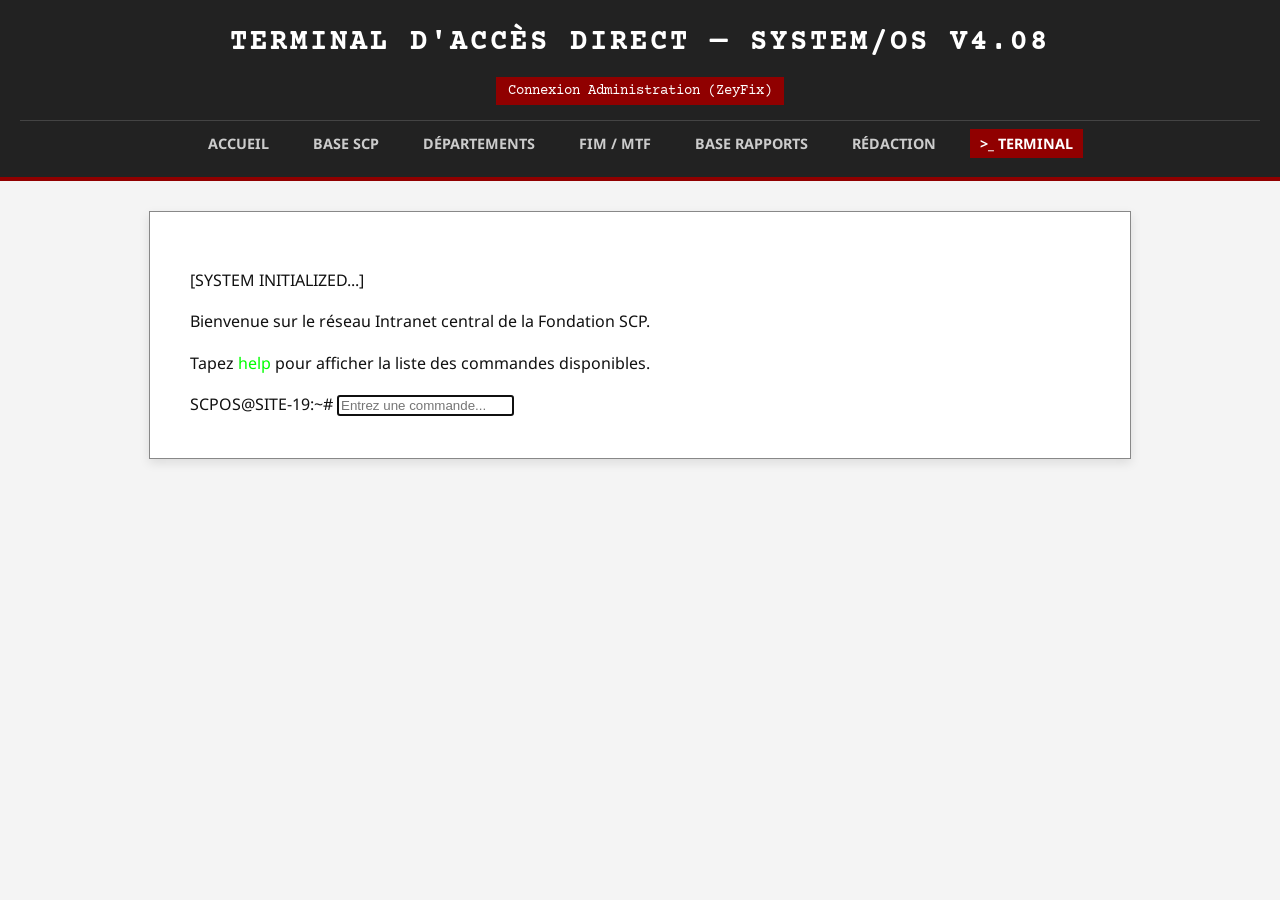
==== console.html @ fb1fac35 "Create console.html" ====
<!DOCTYPE html>
<html lang="fr">
<head>
  <meta charset="UTF-8">
  <title>Fondation SCP - Terminal O5</title>
  <link rel="stylesheet" href="css/style.css">
</head>
<body class="scp-theme console-mode">
  <header>
    <h1>TERMINAL D'ACCÈS DIRECT — SYSTEM/OS v4.08</h1>
    <div id="authStatus"></div>
    <nav>
      <a href="index.html">Accueil</a>
      <a href="scps.html">Base SCP</a>
      <a href="departements.html">Départements</a>
      <a href="mtf.html">FIM / MTF</a>
      <a href="rapport.html">Base Rapports</a>
      <a href="redaction.html">Rédaction</a>
      <a href="console.html" class="active">>_ TERMINAL</a>
    </nav>
  </header>

  <main class="console-container">
    <div id="terminalOutput">
      <p>[SYSTEM INITIALIZED...]</p>
      <p>Bienvenue sur le réseau Intranet central de la Fondation SCP.</p>
      <p>Tapez <span style="color:#00ff00;">help</span> pour afficher la liste des commandes disponibles.</p>
    </div>
    
    <div class="command-line">
      <span class="prompt">SCPOS@SITE-19:~#</span>
      <input type="text" id="cliInput" autofocus placeholder="Entrez une commande..." autocomplete="off">
    </div>
  </main>

  <script src="js/app.js"></script>
</body>
</html>
---- css/style.css ----
/* DESIGN STRICT FONDATION SCP - STYLE WIKIDOT INTRA-SITE */
@import url('https://fonts.googleapis.com/css2?family=Courier+Prime:ital,wght@0,400;0,700;1,400&family=Noto+Sans:wght@400;700&display=swap');

:root {
  --scp-bg: #f4f4f4;
  --scp-text: #111111;
  --scp-red: #900000;
  --scp-border: #888888;
  --scp-dark-bg: #1a1a1a;
  --scp-card-bg: #ffffff;
  --scp-header-bg: #222222;
}

body.scp-theme {
  background-color: var(--scp-bg);
  color: var(--scp-text);
  font-family: 'Noto Sans', sans-serif;
  margin: 0;
  padding: 0;
  line-height: 1.6;
}

/* Header & Navigation */
header {
  background-color: var(--scp-header-bg);
  border-bottom: 4px solid var(--scp-red);
  color: #ffffff;
  padding: 20px;
  text-align: center;
}

header h1 {
  font-family: 'Courier Prime', monospace;
  font-size: 1.8rem;
  letter-spacing: 3px;
  margin: 0 0 10px 0;
  color: #ffffff;
  text-transform: uppercase;
}

#authStatus button {
  background-color: var(--scp-red);
  color: white;
  border: none;
  padding: 6px 12px;
  font-size: 0.85rem;
  cursor: pointer;
  font-family: 'Courier Prime', monospace;
}

nav {
  margin-top: 15px;
  border-top: 1px solid #444;
  padding-top: 10px;
}

nav a {
  color: #cccccc;
  text-decoration: none;
  margin: 0 10px;
  padding: 5px 10px;
  font-weight: bold;
  font-size: 0.9rem;
  text-transform: uppercase;
}

nav a:hover, nav a.active {
  color: #ffffff;
  background-color: var(--scp-red);
}

/* Container Principal */
main {
  max-width: 900px;
  margin: 30px auto;
  background: var(--scp-card-bg);
  padding: 40px;
  border: 1px solid var(--scp-border);
  box-shadow: 0 4px 10px rgba(0,0,0,0.1);
}

h2 {
  font-family: 'Courier Prime', monospace;
  color: var(--scp-red);
  border-bottom: 2px solid var(--scp-red);
  padding-bottom: 5px;
  text-transform: uppercase;
}

/* Bannières et Avertissements Officiels */
.warning-banner {
  border: 3px double var(--scp-red);
  background-color: #fff0f0;
  padding: 15px;
  text-align: center;
  margin-bottom: 25px;
}

.warning-banner h2 {
  border: none;
  margin-top: 0;
}

/* Cartes Départements & FIM */
.dept-card, .mtf-card, .report-card {
  border: 1px solid #ccc;
  background-color: #fcfcfc;
  padding: 15px;
  margin-bottom: 15px;
  border-left: 5px solid var(--scp-red);
}

.dept-card h4, .mtf-card h4, .report-card h3 {
  margin-top: 0;
  color: #000;
  font-family: 'Courier Prime', monospace;
  font-size: 1.1rem;
}

/* Formulaire de Rédaction Strict */
.form-group {
  margin-bottom: 18px;
}

.form-group label {
  display: block;
  font-weight: bold;
  font-family: 'Courier Prime', monospace;
  margin-bottom: 5px;
  text-transform: uppercase;
}

.form-group input, .form-group select, .form-group textarea {
  width: 100%;
  padding: 10px;
  border: 1px solid #777;
  background-color: #fdfdfd;
  font-family: 'Courier Prime', monospace;
  font-size: 0.95rem;
  box-sizing: border-box;
}

.form-group textarea {
  resize: vertical;
}

.button-group button, .filters button {
  background-color: #333;
  color: #fff;
  border: none;
  padding: 10px 20px;
  font-family: 'Courier Prime', monospace;
  cursor: pointer;
  text-transform: uppercase;
  margin-right: 10px;
}

.button-group button#submitBtn {
  background-color: var(--scp-red);
}

.button-group button:hover, .filters button:hover {
  opacity: 0.9;
}

.delete-btn {
  background-color: #cc0000;
  color: white;
  border: none;
  padding: 5px 10px;
  cursor: pointer;
  font-family: 'Courier Prime', monospace;
  margin-top: 10px;
}

footer {
  text-align: center;
  font-family: 'Courier Prime', monospace;
  font-size: 0.8rem;
  color: #666;
  margin: 30px 0;
}
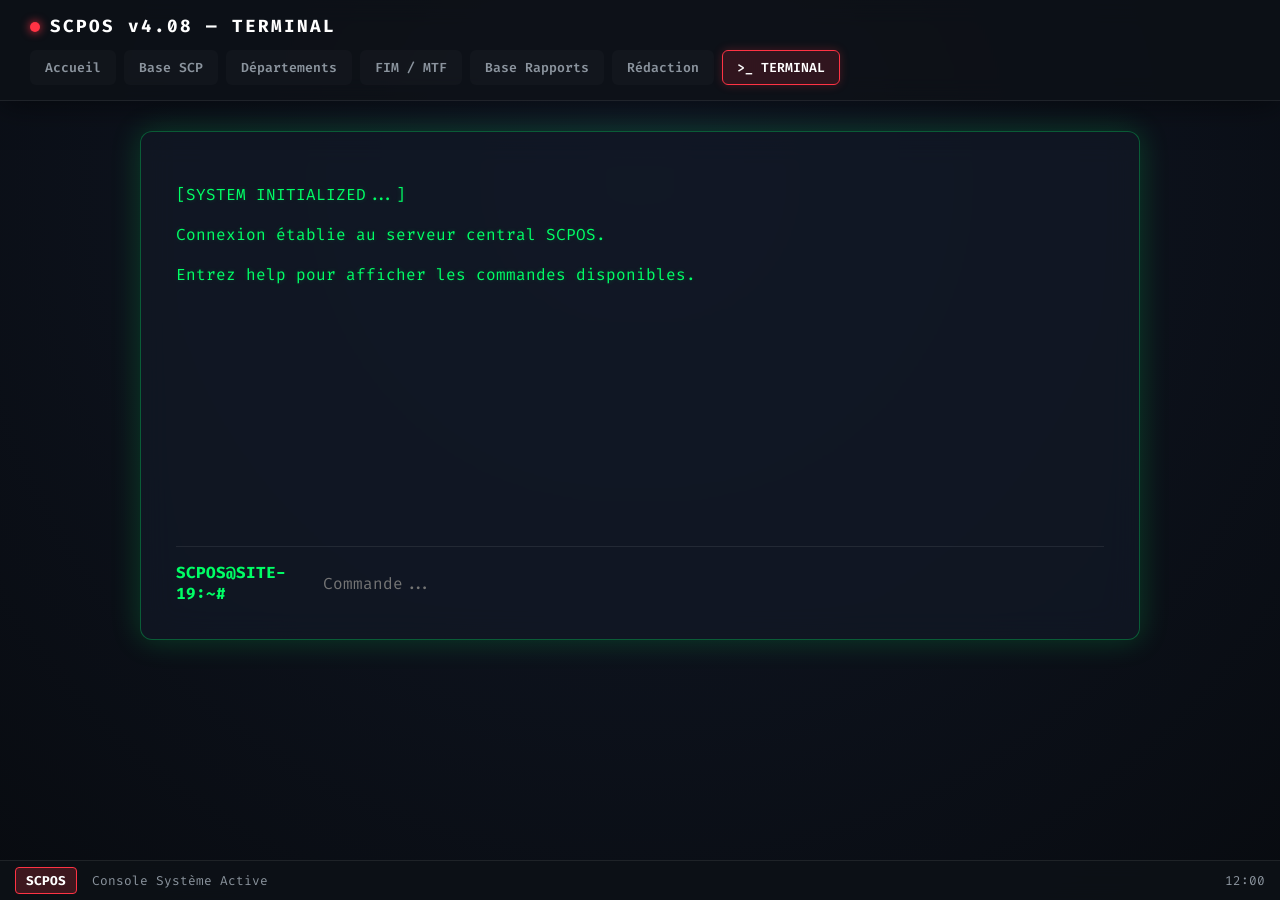
==== commit ce36035a: "Update console.html" ====
--- a/console.html
+++ b/console.html
@@ -2,13 +2,15 @@
 <html lang="fr">
 <head>
   <meta charset="UTF-8">
-  <title>Fondation SCP - Terminal O5</title>
+  <title>SCPOS — Terminal</title>
   <link rel="stylesheet" href="css/style.css">
 </head>
 <body class="scp-theme console-mode">
   <header>
-    <h1>TERMINAL D'ACCÈS DIRECT — SYSTEM/OS v4.08</h1>
-    <div id="authStatus"></div>
+    <div class="os-bar">
+      <h1>SCPOS v4.08 — TERMINAL</h1>
+      <div id="authStatus"></div>
+    </div>
     <nav>
       <a href="index.html">Accueil</a>
       <a href="scps.html">Base SCP</a>
@@ -23,15 +25,23 @@
   <main class="console-container">
     <div id="terminalOutput">
       <p>[SYSTEM INITIALIZED...]</p>
-      <p>Bienvenue sur le réseau Intranet central de la Fondation SCP.</p>
-      <p>Tapez <span style="color:#00ff00;">help</span> pour afficher la liste des commandes disponibles.</p>
+      <p>Connexion établie au serveur central SCPOS.</p>
+      <p>Entrez <span style="color:#00ff66;">help</span> pour afficher les commandes disponibles.</p>
     </div>
     
     <div class="command-line">
       <span class="prompt">SCPOS@SITE-19:~#</span>
-      <input type="text" id="cliInput" autofocus placeholder="Entrez une commande..." autocomplete="off">
+      <input type="text" id="cliInput" autofocus placeholder="Commande..." autocomplete="off">
     </div>
   </main>
+
+  <div class="taskbar">
+    <div class="taskbar-left">
+      <span class="start-btn">SCPOS</span>
+      <span>Console Système Active</span>
+    </div>
+    <div class="taskbar-right" id="clock">12:00</div>
+  </div>
 
   <script src="js/app.js"></script>
 </body>
--- a/css/style.css
+++ b/css/style.css
@@ -1,182 +1,368 @@
-/* DESIGN STRICT FONDATION SCP - STYLE WIKIDOT INTRA-SITE */
-@import url('https://fonts.googleapis.com/css2?family=Courier+Prime:ital,wght@0,400;0,700;1,400&family=Noto+Sans:wght@400;700&display=swap');
+@import url('https://fonts.googleapis.com/css2?family=Fira+Code:wght@400;500;700&family=Inter:wght@300;400;600;700&display=swap');
 
 :root {
-  --scp-bg: #f4f4f4;
-  --scp-text: #111111;
-  --scp-red: #900000;
-  --scp-border: #888888;
-  --scp-dark-bg: #1a1a1a;
-  --scp-card-bg: #ffffff;
-  --scp-header-bg: #222222;
+  --bg-os: #080b10;
+  --panel-bg: rgba(18, 24, 38, 0.75);
+  --panel-border: rgba(255, 255, 255, 0.08);
+  --accent-red: #ff3344;
+  --accent-green: #00ff66;
+  --text-main: #e6edf3;
+  --text-dim: #8b949e;
+  --glow-red: rgba(255, 51, 68, 0.25);
+  --glow-green: rgba(0, 255, 102, 0.2);
+}
+
+* {
+  box-sizing: border-box;
 }
 
 body.scp-theme {
-  background-color: var(--scp-bg);
-  color: var(--scp-text);
-  font-family: 'Noto Sans', sans-serif;
+  background: var(--bg-os) radial-gradient(circle at 50% 20%, #111827 0%, #080b10 100%);
+  color: var(--text-main);
+  font-family: 'Inter', sans-serif;
   margin: 0;
-  padding: 0;
-  line-height: 1.6;
-}
-
-/* Header & Navigation */
+  padding-bottom: 70px;
+  min-height: 100vh;
+}
+
+/* Animations globale */
+@keyframes fadeIn {
+  from { opacity: 0; transform: translateY(12px); }
+  to { opacity: 1; transform: translateY(0); }
+}
+
+/* Header & Navigation OS */
 header {
-  background-color: var(--scp-header-bg);
-  border-bottom: 4px solid var(--scp-red);
-  color: #ffffff;
+  background: rgba(13, 17, 23, 0.85);
+  backdrop-filter: blur(12px);
+  border-bottom: 1px solid var(--panel-border);
+  padding: 15px 30px;
+  position: sticky;
+  top: 0;
+  z-index: 100;
+  box-shadow: 0 4px 30px rgba(0,0,0,0.5);
+}
+
+.os-bar {
+  display: flex;
+  justify-content: space-between;
+  align-items: center;
+  margin-bottom: 12px;
+}
+
+header h1 {
+  font-family: 'Fira Code', monospace;
+  font-size: 1.1rem;
+  letter-spacing: 2px;
+  margin: 0;
+  color: #fff;
+  display: flex;
+  align-items: center;
+  gap: 10px;
+}
+
+header h1::before {
+  content: '';
+  display: inline-block;
+  width: 10px;
+  height: 10px;
+  background-color: var(--accent-red);
+  border-radius: 50%;
+  box-shadow: 0 0 10px var(--accent-red);
+}
+
+#authStatus button {
+  background: rgba(255, 51, 68, 0.15);
+  color: var(--accent-red);
+  border: 1px solid var(--accent-red);
+  padding: 6px 14px;
+  font-size: 0.8rem;
+  font-weight: 600;
+  border-radius: 4px;
+  cursor: pointer;
+  font-family: 'Fira Code', monospace;
+  transition: all 0.25s ease;
+}
+
+#authStatus button:hover {
+  background: var(--accent-red);
+  color: #fff;
+  box-shadow: 0 0 15px var(--glow-red);
+}
+
+nav {
+  display: flex;
+  gap: 8px;
+  flex-wrap: wrap;
+}
+
+nav a {
+  color: var(--text-dim);
+  text-decoration: none;
+  padding: 8px 14px;
+  border-radius: 6px;
+  font-weight: 600;
+  font-size: 0.82rem;
+  font-family: 'Fira Code', monospace;
+  border: 1px solid transparent;
+  transition: all 0.2s ease;
+  background: rgba(255, 255, 255, 0.02);
+}
+
+nav a:hover {
+  color: #fff;
+  background: rgba(255, 255, 255, 0.06);
+  border-color: var(--panel-border);
+}
+
+nav a.active {
+  color: #fff;
+  background: rgba(255, 51, 68, 0.15);
+  border-color: var(--accent-red);
+  box-shadow: 0 0 10px var(--glow-red);
+}
+
+/* Main Container (Fractions style Fenêtre OS) */
+main {
+  max-width: 1000px;
+  margin: 30px auto;
+  background: var(--panel-bg);
+  backdrop-filter: blur(16px);
+  padding: 35px;
+  border: 1px solid var(--panel-border);
+  border-radius: 12px;
+  box-shadow: 0 20px 50px rgba(0,0,0,0.6);
+  animation: fadeIn 0.4s cubic-bezier(0.16, 1, 0.3, 1);
+}
+
+h2 {
+  font-family: 'Fira Code', monospace;
+  color: #fff;
+  border-bottom: 1px solid var(--panel-border);
+  padding-bottom: 12px;
+  font-size: 1.2rem;
+  margin-top: 0;
+  display: flex;
+  align-items: center;
+  justify-content: space-between;
+}
+
+/* Bannière d'avertissement */
+.warning-banner {
+  border: 1px solid rgba(255, 51, 68, 0.4);
+  background: rgba(255, 51, 68, 0.08);
+  border-radius: 8px;
   padding: 20px;
   text-align: center;
-}
-
-header h1 {
-  font-family: 'Courier Prime', monospace;
-  font-size: 1.8rem;
-  letter-spacing: 3px;
-  margin: 0 0 10px 0;
-  color: #ffffff;
-  text-transform: uppercase;
-}
-
-#authStatus button {
-  background-color: var(--scp-red);
-  color: white;
-  border: none;
-  padding: 6px 12px;
-  font-size: 0.85rem;
-  cursor: pointer;
-  font-family: 'Courier Prime', monospace;
-}
-
-nav {
-  margin-top: 15px;
-  border-top: 1px solid #444;
-  padding-top: 10px;
-}
-
-nav a {
-  color: #cccccc;
-  text-decoration: none;
-  margin: 0 10px;
-  padding: 5px 10px;
-  font-weight: bold;
-  font-size: 0.9rem;
-  text-transform: uppercase;
-}
-
-nav a:hover, nav a.active {
-  color: #ffffff;
-  background-color: var(--scp-red);
-}
-
-/* Container Principal */
-main {
-  max-width: 900px;
-  margin: 30px auto;
-  background: var(--scp-card-bg);
-  padding: 40px;
-  border: 1px solid var(--scp-border);
-  box-shadow: 0 4px 10px rgba(0,0,0,0.1);
-}
-
-h2 {
-  font-family: 'Courier Prime', monospace;
-  color: var(--scp-red);
-  border-bottom: 2px solid var(--scp-red);
-  padding-bottom: 5px;
-  text-transform: uppercase;
-}
-
-/* Bannières et Avertissements Officiels */
-.warning-banner {
-  border: 3px double var(--scp-red);
-  background-color: #fff0f0;
-  padding: 15px;
-  text-align: center;
-  margin-bottom: 25px;
+  margin-bottom: 30px;
+  position: relative;
+  overflow: hidden;
 }
 
 .warning-banner h2 {
   border: none;
-  margin-top: 0;
-}
-
-/* Cartes Départements & FIM */
-.dept-card, .mtf-card, .report-card {
-  border: 1px solid #ccc;
-  background-color: #fcfcfc;
-  padding: 15px;
-  margin-bottom: 15px;
-  border-left: 5px solid var(--scp-red);
-}
-
-.dept-card h4, .mtf-card h4, .report-card h3 {
-  margin-top: 0;
+  color: var(--accent-red);
+  justify-content: center;
+  padding: 0;
+  margin-bottom: 8px;
+}
+
+/* Grilles & Cartes */
+.motto-grid, .scp-grid {
+  display: grid;
+  grid-template-columns: repeat(auto-fit, minmax(260px, 1fr));
+  gap: 16px;
+  margin-top: 20px;
+}
+
+.dept-card, .mtf-card, .report-card, .scp-card {
+  border: 1px solid var(--panel-border);
+  background: rgba(255, 255, 255, 0.02);
+  border-radius: 8px;
+  padding: 20px;
+  transition: all 0.25s ease;
+  position: relative;
+}
+
+.dept-card:hover, .mtf-card:hover, .scp-card:hover {
+  transform: translateY(-3px);
+  border-color: rgba(255, 255, 255, 0.2);
+  background: rgba(255, 255, 255, 0.04);
+  box-shadow: 0 10px 20px rgba(0,0,0,0.3);
+}
+
+/* Badges & Censures */
+.censor {
+  background: #000;
   color: #000;
-  font-family: 'Courier Prime', monospace;
-  font-size: 1.1rem;
-}
-
-/* Formulaire de Rédaction Strict */
+  user-select: none;
+  padding: 2px 6px;
+  border-radius: 3px;
+  transition: all 0.3s;
+  cursor: pointer;
+}
+
+.censor:hover, .censor.revealed {
+  background: rgba(255, 51, 68, 0.2);
+  color: var(--accent-red);
+}
+
+.class-badge {
+  padding: 3px 8px;
+  font-size: 0.7rem;
+  font-weight: 700;
+  color: #fff;
+  font-family: 'Fira Code', monospace;
+  border-radius: 4px;
+  float: right;
+  letter-spacing: 1px;
+}
+
+.class-badge.safe { background: rgba(46, 160, 67, 0.2); color: #3fb950; border: 1px solid #2ea043; }
+.class-badge.euclid { background: rgba(210, 153, 34, 0.2); color: #d29922; border: 1px solid #d29922; }
+.class-badge.keter { background: rgba(255, 51, 68, 0.2); color: var(--accent-red); border: 1px solid var(--accent-red); }
+
+/* Formulaires */
 .form-group {
-  margin-bottom: 18px;
+  margin-bottom: 20px;
 }
 
 .form-group label {
   display: block;
+  font-weight: 600;
+  font-family: 'Fira Code', monospace;
+  margin-bottom: 8px;
+  color: var(--text-dim);
+  font-size: 0.85rem;
+}
+
+.form-group input, .form-group select, .form-group textarea, .search-box input {
+  width: 100%;
+  padding: 12px;
+  border: 1px solid var(--panel-border);
+  border-radius: 6px;
+  background: rgba(8, 11, 16, 0.8);
+  color: #fff;
+  font-family: 'Fira Code', monospace;
+  font-size: 0.9rem;
+  transition: border-color 0.2s;
+}
+
+.form-group input:focus, .form-group select:focus, .form-group textarea:focus {
+  outline: none;
+  border-color: var(--accent-red);
+  box-shadow: 0 0 10px var(--glow-red);
+}
+
+.button-group button, .filters button {
+  background: rgba(255, 255, 255, 0.05);
+  color: #fff;
+  border: 1px solid var(--panel-border);
+  padding: 10px 18px;
+  font-family: 'Fira Code', monospace;
+  border-radius: 6px;
+  cursor: pointer;
+  margin-right: 8px;
+  margin-bottom: 8px;
+  transition: all 0.2s;
+}
+
+.button-group button:hover, .filters button:hover {
+  background: rgba(255, 255, 255, 0.1);
+  border-color: rgba(255, 255, 255, 0.3);
+}
+
+.button-group button#submitBtn {
+  background: var(--accent-red);
+  border-color: var(--accent-red);
+}
+
+.button-group button#submitBtn:hover {
+  box-shadow: 0 0 15px var(--glow-red);
+}
+
+/* TERMINAL OS MODE */
+body.console-mode main {
+  border-color: rgba(0, 255, 102, 0.3);
+  box-shadow: 0 0 30px var(--glow-green);
+}
+
+.console-container {
+  font-family: 'Fira Code', monospace;
+  position: relative;
+}
+
+#terminalOutput {
+  height: 380px;
+  overflow-y: auto;
+  border-bottom: 1px solid var(--panel-border);
+  margin-bottom: 15px;
+  padding-right: 10px;
+  color: var(--accent-green);
+  text-shadow: 0 0 5px var(--glow-green);
+  line-height: 1.5;
+}
+
+.command-line {
+  display: flex;
+  align-items: center;
+}
+
+.prompt {
+  color: var(--accent-green);
+  margin-right: 10px;
+  font-weight: 700;
+}
+
+#cliInput {
+  background: transparent;
+  border: none;
+  color: var(--accent-green);
+  font-family: 'Fira Code', monospace;
+  font-size: 1rem;
+  width: 100%;
+  outline: none;
+}
+
+/* Barre des tâches OS (Windows SCP) */
+.taskbar {
+  position: fixed;
+  bottom: 0;
+  left: 0;
+  right: 0;
+  height: 40px;
+  background: rgba(13, 17, 23, 0.95);
+  backdrop-filter: blur(10px);
+  border-top: 1px solid var(--panel-border);
+  display: flex;
+  align-items: center;
+  justify-content: space-between;
+  padding: 0 15px;
+  z-index: 1000;
+  font-family: 'Fira Code', monospace;
+  font-size: 0.8rem;
+  color: var(--text-dim);
+}
+
+.taskbar-left {
+  display: flex;
+  align-items: center;
+  gap: 15px;
+}
+
+.start-btn {
+  background: rgba(255, 51, 68, 0.2);
+  color: #fff;
+  border: 1px solid var(--accent-red);
+  padding: 4px 10px;
+  border-radius: 4px;
   font-weight: bold;
-  font-family: 'Courier Prime', monospace;
-  margin-bottom: 5px;
-  text-transform: uppercase;
-}
-
-.form-group input, .form-group select, .form-group textarea {
-  width: 100%;
-  padding: 10px;
-  border: 1px solid #777;
-  background-color: #fdfdfd;
-  font-family: 'Courier Prime', monospace;
-  font-size: 0.95rem;
-  box-sizing: border-box;
-}
-
-.form-group textarea {
-  resize: vertical;
-}
-
-.button-group button, .filters button {
-  background-color: #333;
-  color: #fff;
-  border: none;
-  padding: 10px 20px;
-  font-family: 'Courier Prime', monospace;
-  cursor: pointer;
-  text-transform: uppercase;
-  margin-right: 10px;
-}
-
-.button-group button#submitBtn {
-  background-color: var(--scp-red);
-}
-
-.button-group button:hover, .filters button:hover {
-  opacity: 0.9;
-}
-
-.delete-btn {
-  background-color: #cc0000;
-  color: white;
-  border: none;
-  padding: 5px 10px;
-  cursor: pointer;
-  font-family: 'Courier Prime', monospace;
-  margin-top: 10px;
 }
 
 footer {
   text-align: center;
-  font-family: 'Courier Prime', monospace;
+  font-family: 'Fira Code', monospace;
   font-size: 0.8rem;
-  color: #666;
+  color: var(--text-dim);
   margin: 30px 0;
 }
